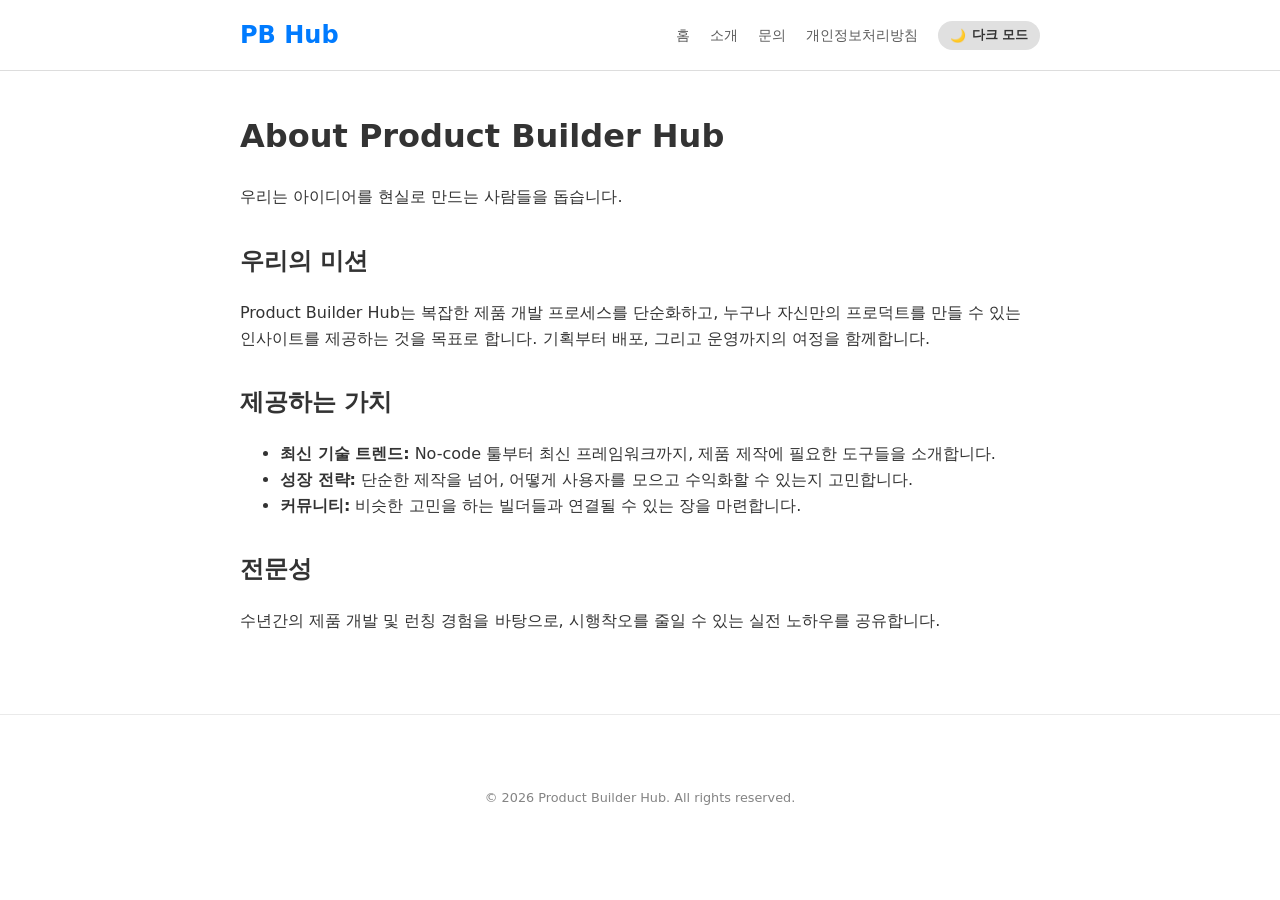
==== about.html @ 4bc1c05b "feat: 에드센스 승인을 위한 고품질 콘텐츠 사이트로 개편 및 필수 페이지 추가" ====
<!DOCTYPE html>
<html lang="ko">
<head>
    <meta charset="UTF-8">
    <meta name="viewport" content="width=device-width, initial-scale=1.0">
    <meta name="google-adsense-account" content="ca-pub-8668879687214659">
    <script async src="https://pagead2.googlesyndication.com/pagead/js/adsbygoogle.js?client=ca-pub-8668879687214659"
     crossorigin="anonymous"></script>
    <title>소개 - Product Builder Hub</title>
    <link rel="stylesheet" href="style.css">
</head>
<body>
    <div class="nav-container">
        <nav>
            <a href="index.html" class="logo">PB Hub</a>
            <div class="nav-links">
                <a href="index.html">홈</a>
                <a href="about.html">소개</a>
                <a href="contact.html">문의</a>
                <a href="privacy.html">개인정보처리방침</a>
                <button class="theme-toggle" id="theme-toggle">
                    <span id="toggle-icon">🌙</span>
                    <span id="toggle-text">다크 모드</span>
                </button>
            </div>
        </nav>
    </div>

    <div class="container">
        <h1>About Product Builder Hub</h1>
        <p class="description">우리는 아이디어를 현실로 만드는 사람들을 돕습니다.</p>
        
        <h2>우리의 미션</h2>
        <p>Product Builder Hub는 복잡한 제품 개발 프로세스를 단순화하고, 누구나 자신만의 프로덕트를 만들 수 있는 인사이트를 제공하는 것을 목표로 합니다. 기획부터 배포, 그리고 운영까지의 여정을 함께합니다.</p>

        <h2>제공하는 가치</h2>
        <ul>
            <li><strong>최신 기술 트렌드:</strong> No-code 툴부터 최신 프레임워크까지, 제품 제작에 필요한 도구들을 소개합니다.</li>
            <li><strong>성장 전략:</strong> 단순한 제작을 넘어, 어떻게 사용자를 모으고 수익화할 수 있는지 고민합니다.</li>
            <li><strong>커뮤니티:</strong> 비슷한 고민을 하는 빌더들과 연결될 수 있는 장을 마련합니다.</li>
        </ul>

        <h2>전문성</h2>
        <p>수년간의 제품 개발 및 런칭 경험을 바탕으로, 시행착오를 줄일 수 있는 실전 노하우를 공유합니다.</p>
    </div>

    <footer>
        <p>&copy; 2026 Product Builder Hub. All rights reserved.</p>
    </footer>

    <script src="script.js"></script>
</body>
</html>
---- style.css ----
:root {
    --bg-color: #ffffff;
    --text-color: #333333;
    --toggle-bg: #e0e0e0;
    --toggle-btn: #ffffff;
    --input-bg: #f9f9f9;
    --input-border: #dddddd;
    --primary-color: #007bff;
    --secondary-color: #6c757d;
    --transition-speed: 0.3s;
    --container-max-width: 800px;
}

body.dark-mode {
    --bg-color: #1a1a1a;
    --text-color: #f0f0f0;
    --toggle-bg: #444444;
    --toggle-btn: #2a2a2a;
    --input-bg: #2d2d2d;
    --input-border: #444444;
}

body {
    background-color: var(--bg-color);
    color: var(--text-color);
    font-family: 'Pretendard', -apple-system, BlinkMacSystemFont, system-ui, Roboto, sans-serif;
    margin: 0;
    padding: 0;
    transition: background-color var(--transition-speed), color var(--transition-speed);
    line-height: 1.6;
}

.nav-container {
    width: 100%;
    border-bottom: 1px solid var(--input-border);
    padding: 1rem 0;
}

nav {
    max-width: var(--container-max-width);
    margin: 0 auto;
    display: flex;
    justify-content: space-between;
    align-items: center;
    padding: 0 20px;
}

.logo {
    font-size: 1.5rem;
    font-weight: 800;
    text-decoration: none;
    color: var(--primary-color);
}

.nav-links {
    display: flex;
    gap: 20px;
    align-items: center;
}

.nav-links a {
    text-decoration: none;
    color: var(--text-color);
    font-size: 0.9rem;
    font-weight: 500;
    opacity: 0.8;
    transition: opacity 0.2s;
}

.nav-links a:hover {
    opacity: 1;
}

.theme-toggle {
    cursor: pointer;
    padding: 6px 12px;
    border-radius: 20px;
    border: none;
    background-color: var(--toggle-bg);
    color: var(--text-color);
    font-size: 0.8rem;
    font-weight: 600;
    display: inline-flex;
    align-items: center;
    gap: 6px;
}

.container {
    max-width: var(--container-max-width);
    margin: 40px auto;
    padding: 0 20px;
}

h1, h2, h3 {
    margin-top: 2rem;
}

.hero {
    text-align: center;
    padding: 60px 20px;
    background: linear-gradient(135deg, rgba(0,123,255,0.05) 0%, rgba(0,123,255,0) 100%);
    border-radius: 24px;
    margin-bottom: 40px;
}

.hero h1 {
    font-size: 3rem;
    margin-bottom: 1rem;
    margin-top: 0;
}

.hero p {
    font-size: 1.2rem;
    opacity: 0.8;
}

.card-grid {
    display: grid;
    grid-template-columns: repeat(auto-fit, minmax(250px, 1fr));
    gap: 24px;
    margin: 40px 0;
}

.card {
    border: 1px solid var(--input-border);
    padding: 24px;
    border-radius: 16px;
    transition: transform 0.2s, box-shadow 0.2s;
}

.card:hover {
    transform: translateY(-4px);
    box-shadow: 0 10px 20px rgba(0,0,0,0.05);
}

.card h3 {
    margin-top: 0;
}

footer {
    text-align: center;
    padding: 60px 20px;
    border-top: 1px solid var(--input-border);
    margin-top: 80px;
    opacity: 0.6;
    font-size: 0.8rem;
}

/* Form Styles */
.contact-form {
    text-align: left;
    background-color: transparent;
    padding: 2rem;
    border-radius: 12px;
    border: 1px solid var(--input-border);
    width: 100%;
    box-sizing: border-box;
}

.form-group {
    margin-bottom: 1.2rem;
}

.form-group label {
    display: block;
    margin-bottom: 0.5rem;
    font-weight: 500;
}

.form-group input, 
.form-group textarea {
    width: 100%;
    padding: 12px;
    border-radius: 8px;
    border: 1px solid var(--input-border);
    background-color: var(--input-bg);
    color: var(--text-color);
    font-family: inherit;
    font-size: 1rem;
    box-sizing: border-box;
}

.submit-btn {
    width: 100%;
    padding: 14px;
    border-radius: 8px;
    border: none;
    background-color: var(--primary-color);
    color: white;
    font-size: 1rem;
    font-weight: 600;
    cursor: pointer;
}
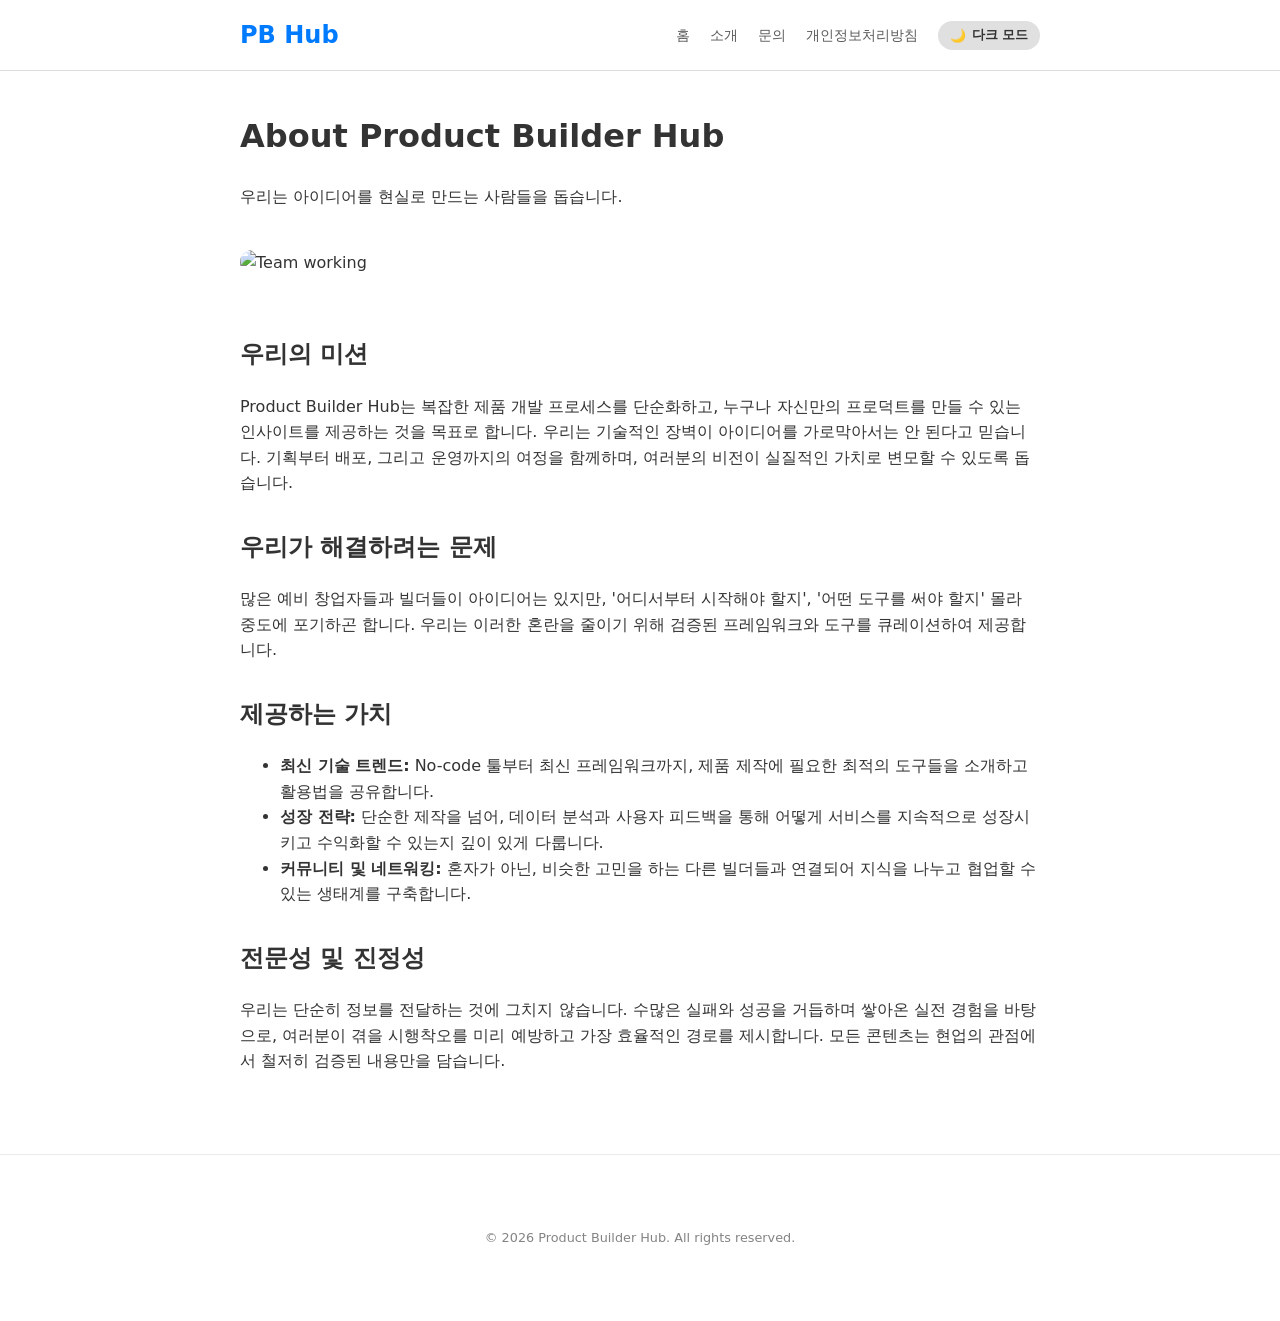
==== commit fbd33538: "docs: fix AdSense policy violation by enhancing content and removing ads from utility pages" ====
--- a/about.html
+++ b/about.html
@@ -30,18 +30,25 @@
         <h1>About Product Builder Hub</h1>
         <p class="description">우리는 아이디어를 현실로 만드는 사람들을 돕습니다.</p>
         
+        <div style="margin: 40px 0;">
+            <img src="https://images.unsplash.com/photo-1519389950473-47ba0277781c?auto=format&fit=crop&w=800&q=80" alt="Team working" style="width: 100%; border-radius: 12px; margin-bottom: 20px;">
+        </div>
+
         <h2>우리의 미션</h2>
-        <p>Product Builder Hub는 복잡한 제품 개발 프로세스를 단순화하고, 누구나 자신만의 프로덕트를 만들 수 있는 인사이트를 제공하는 것을 목표로 합니다. 기획부터 배포, 그리고 운영까지의 여정을 함께합니다.</p>
+        <p>Product Builder Hub는 복잡한 제품 개발 프로세스를 단순화하고, 누구나 자신만의 프로덕트를 만들 수 있는 인사이트를 제공하는 것을 목표로 합니다. 우리는 기술적인 장벽이 아이디어를 가로막아서는 안 된다고 믿습니다. 기획부터 배포, 그리고 운영까지의 여정을 함께하며, 여러분의 비전이 실질적인 가치로 변모할 수 있도록 돕습니다.</p>
+
+        <h2>우리가 해결하려는 문제</h2>
+        <p>많은 예비 창업자들과 빌더들이 아이디어는 있지만, '어디서부터 시작해야 할지', '어떤 도구를 써야 할지' 몰라 중도에 포기하곤 합니다. 우리는 이러한 혼란을 줄이기 위해 검증된 프레임워크와 도구를 큐레이션하여 제공합니다.</p>
 
         <h2>제공하는 가치</h2>
         <ul>
-            <li><strong>최신 기술 트렌드:</strong> No-code 툴부터 최신 프레임워크까지, 제품 제작에 필요한 도구들을 소개합니다.</li>
-            <li><strong>성장 전략:</strong> 단순한 제작을 넘어, 어떻게 사용자를 모으고 수익화할 수 있는지 고민합니다.</li>
-            <li><strong>커뮤니티:</strong> 비슷한 고민을 하는 빌더들과 연결될 수 있는 장을 마련합니다.</li>
+            <li><strong>최신 기술 트렌드:</strong> No-code 툴부터 최신 프레임워크까지, 제품 제작에 필요한 최적의 도구들을 소개하고 활용법을 공유합니다.</li>
+            <li><strong>성장 전략:</strong> 단순한 제작을 넘어, 데이터 분석과 사용자 피드백을 통해 어떻게 서비스를 지속적으로 성장시키고 수익화할 수 있는지 깊이 있게 다룹니다.</li>
+            <li><strong>커뮤니티 및 네트워킹:</strong> 혼자가 아닌, 비슷한 고민을 하는 다른 빌더들과 연결되어 지식을 나누고 협업할 수 있는 생태계를 구축합니다.</li>
         </ul>
 
-        <h2>전문성</h2>
-        <p>수년간의 제품 개발 및 런칭 경험을 바탕으로, 시행착오를 줄일 수 있는 실전 노하우를 공유합니다.</p>
+        <h2>전문성 및 진정성</h2>
+        <p>우리는 단순히 정보를 전달하는 것에 그치지 않습니다. 수많은 실패와 성공을 거듭하며 쌓아온 실전 경험을 바탕으로, 여러분이 겪을 시행착오를 미리 예방하고 가장 효율적인 경로를 제시합니다. 모든 콘텐츠는 현업의 관점에서 철저히 검증된 내용만을 담습니다.</p>
     </div>
 
     <footer>
